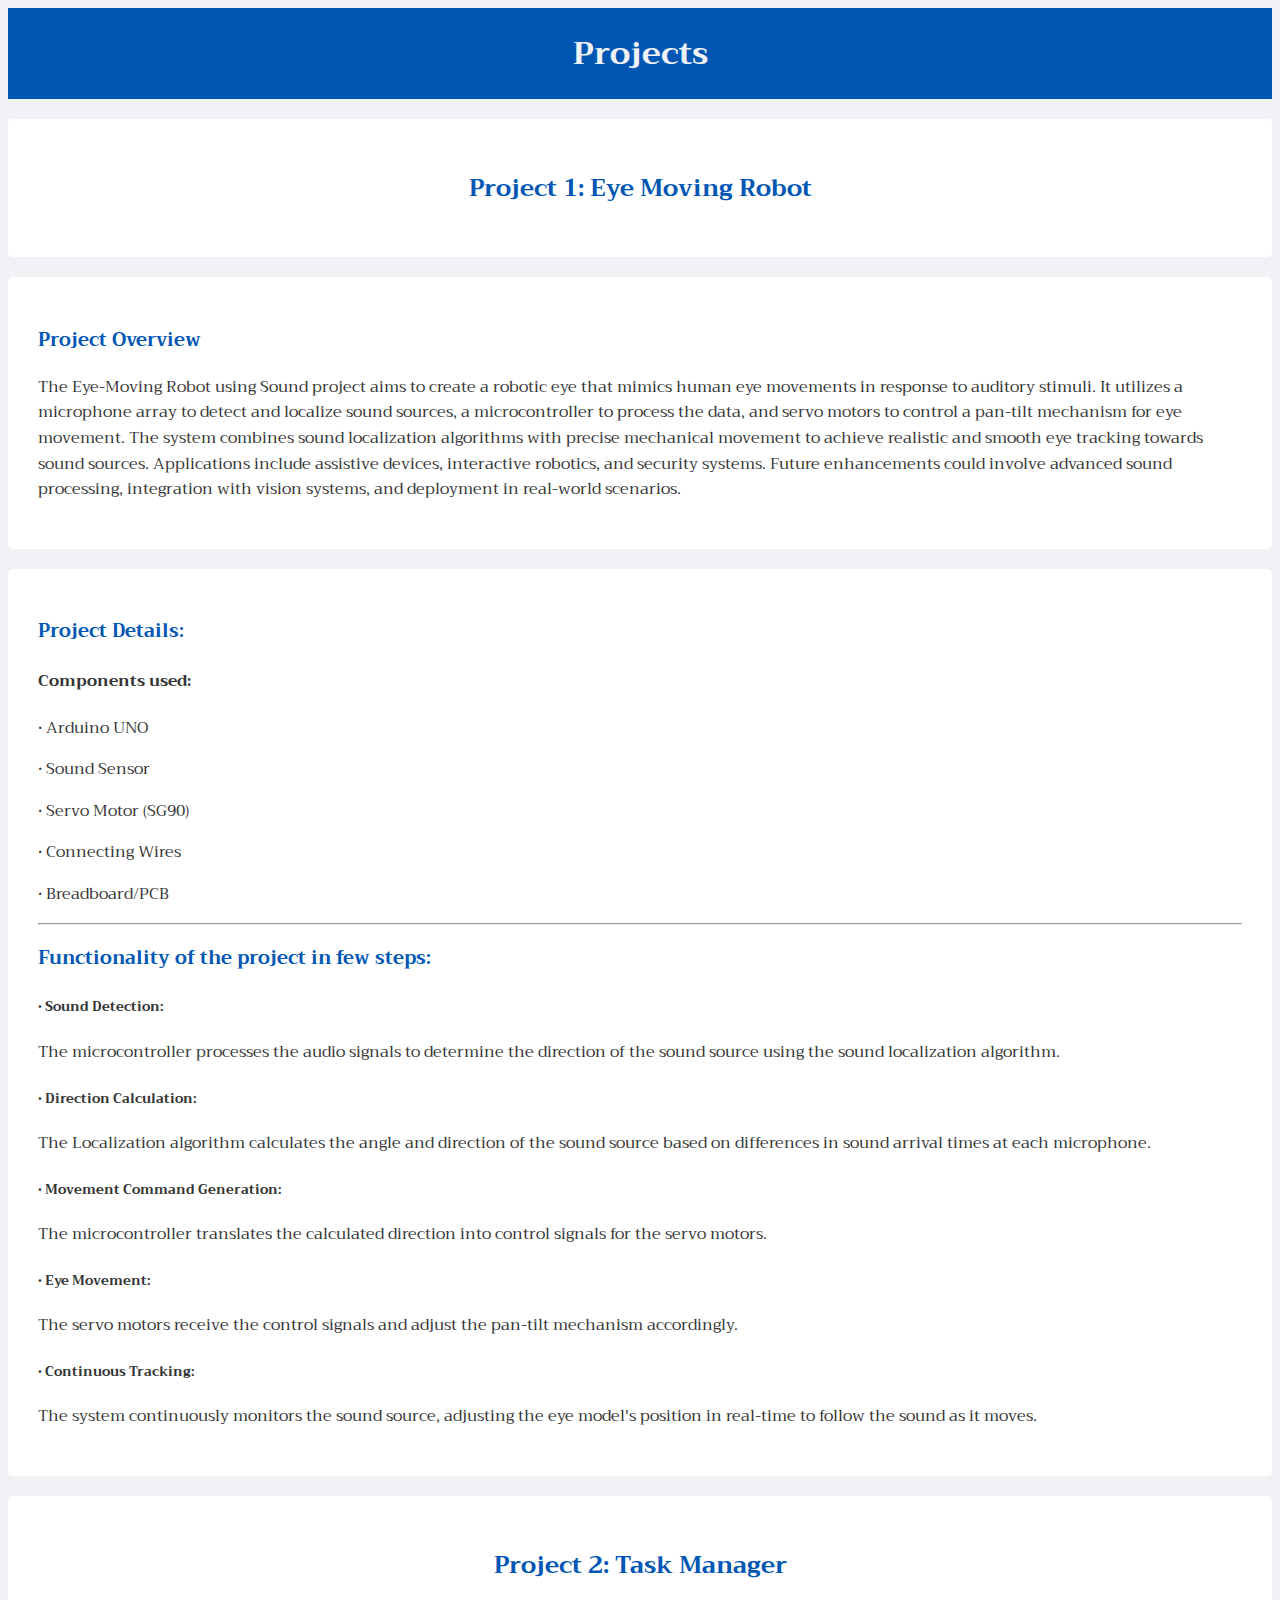
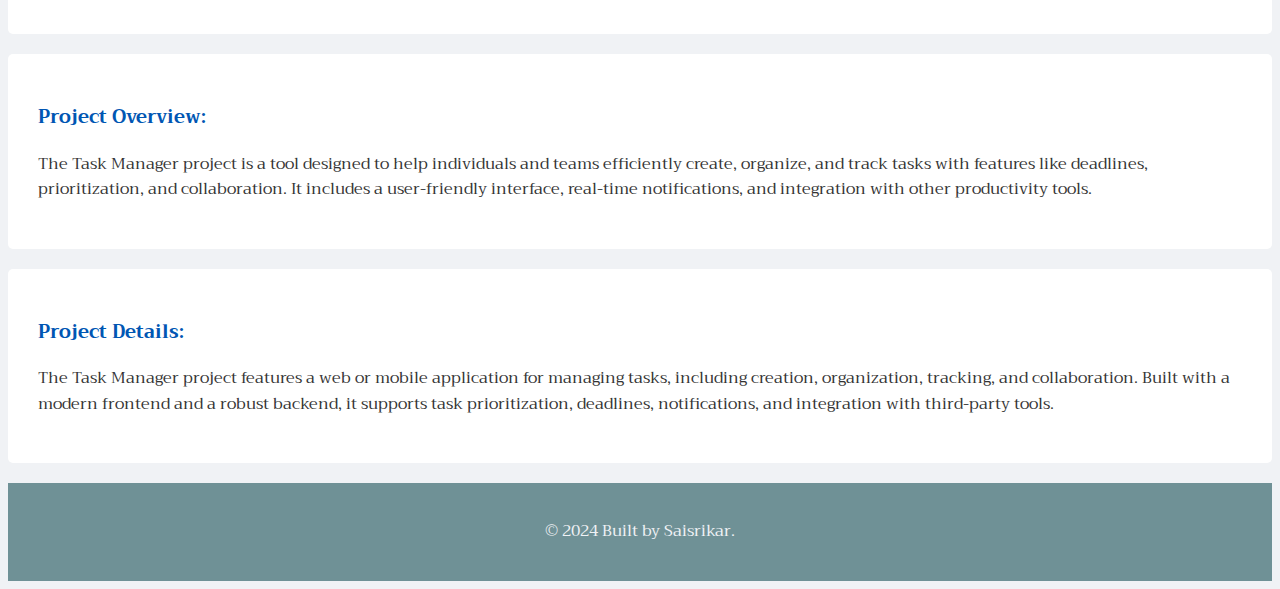
==== project.html @ 33d2f001 "Add files via upload" ====
<!DOCTYPE html>
<html lang="en">
<head>
    <meta charset="UTF-8">
    <meta name="viewport" content="width=device-width, initial-scale=1.0">
    <meta name="description" content="Personal profile page of Saisrikar">
    <link rel="icon" href="project.ico" type="image/x-icon">
    <title>My Projects</title>
    <link rel="stylesheet" href="https://fonts.googleapis.com/css?family=Trirong">
    <style>
        h1,h2,h3
        {
            color:#0056b3; /* Dark Blue */
        }

        body
        {
            font-family: 'Trirong', serif;
            text-align: center;
            background-color: #f0f2f5; /* Light Gray */
            color: #333;
            line-height: 1.6;
        }

        header, footer
        {
            color:#333 ;
            text-align: center;
            padding: 20px 0;
            background-color: #0056b3; /* Dark Blue */
        }

        footer
        {
            background-color: #6f9196; /* Light Green */
        }

        p
        {
            font:200px;
        }

        iframe
        {
            border: none;
        }

        section
        {
            margin:20px 0;
            padding: 30px;
            background-color: #ffffff;
            box-shadow: 0 2px 4px rgba(red, green, blue, alpha);
            border-radius: 5px;
            width: (50%-20px);
            text-align:center;
        }
    </style>
</head>
<body>
    <header>
        <h1 style="margin:0; color: #f0f2f5">Projects</h1>
    </header>

    <section>
        <h2>Project 1: Eye Moving Robot</h2>
    </section>

    <section style="text-align: left;">
        <h3>Project Overview</h3>
        <p>The Eye-Moving Robot using Sound project aims to create a robotic eye that mimics human eye movements in response to auditory stimuli. It utilizes a microphone array to detect and localize sound sources, a microcontroller to process the data, and servo motors to control a pan-tilt mechanism for eye movement. The system combines sound localization algorithms with precise mechanical movement to achieve realistic and smooth eye tracking towards sound sources. Applications include assistive devices, interactive robotics, and security systems. Future enhancements could involve advanced sound processing, integration with vision systems, and deployment in real-world scenarios.</p>
    </section>

    <section style="text-align: left;">
        <h3>Project Details:</h3>
        <h4>Components used:</h4>
        <p>• Arduino UNO</p>
        <p>• Sound Sensor</p>
        <p>• Servo Motor (SG90)</p>
        <p>• Connecting Wires</p>
        <p>• Breadboard/PCB</p>

        <hr>
        <h3>Functionality of the project in few steps:</h3>
        <p><h5>• Sound Detection:</h5> The microcontroller processes the audio signals to determine the direction of the sound source using the sound localization algorithm.</p>
        <p><h5>• Direction Calculation:</h5> The Localization algorithm calculates the angle and direction of the sound source based on differences in sound arrival times at each microphone.</p>
        <p><h5>• Movement Command Generation:</h5> The microcontroller translates the calculated direction into control signals for the servo motors.</p>
        <p><h5>• Eye Movement:</h5> The servo motors receive the control signals and adjust the pan-tilt mechanism accordingly.</p>
        <p><h5>• Continuous Tracking:</h5> The system continuously monitors the sound source, adjusting the eye model's position in real-time to follow the sound as it moves.</p>
    </section>
    
    <section>
        <h2>Project 2: Task Manager</h2>
    </section>

    <section style="text-align: left;">
        <h3>Project Overview:</h3>
        <p>The Task Manager project is a tool designed to help individuals and teams efficiently create, organize, and track tasks with features like deadlines, prioritization, and collaboration. It includes a user-friendly interface, real-time notifications, and integration with other productivity tools.</p>
    </section>

    <section style="text-align: left;">
        <h3>Project Details:</h3>
        <p>The Task Manager project features a web or mobile application for managing tasks, including creation, organization, tracking, and collaboration. Built with a modern frontend and a robust backend, it supports task prioritization, deadlines, notifications, and integration with third-party tools.</p>
    </section>

    <footer style="color:#f0f2f5">
        <p>&copy; 2024 Built by Saisrikar.</p>
    </footer>
</body>
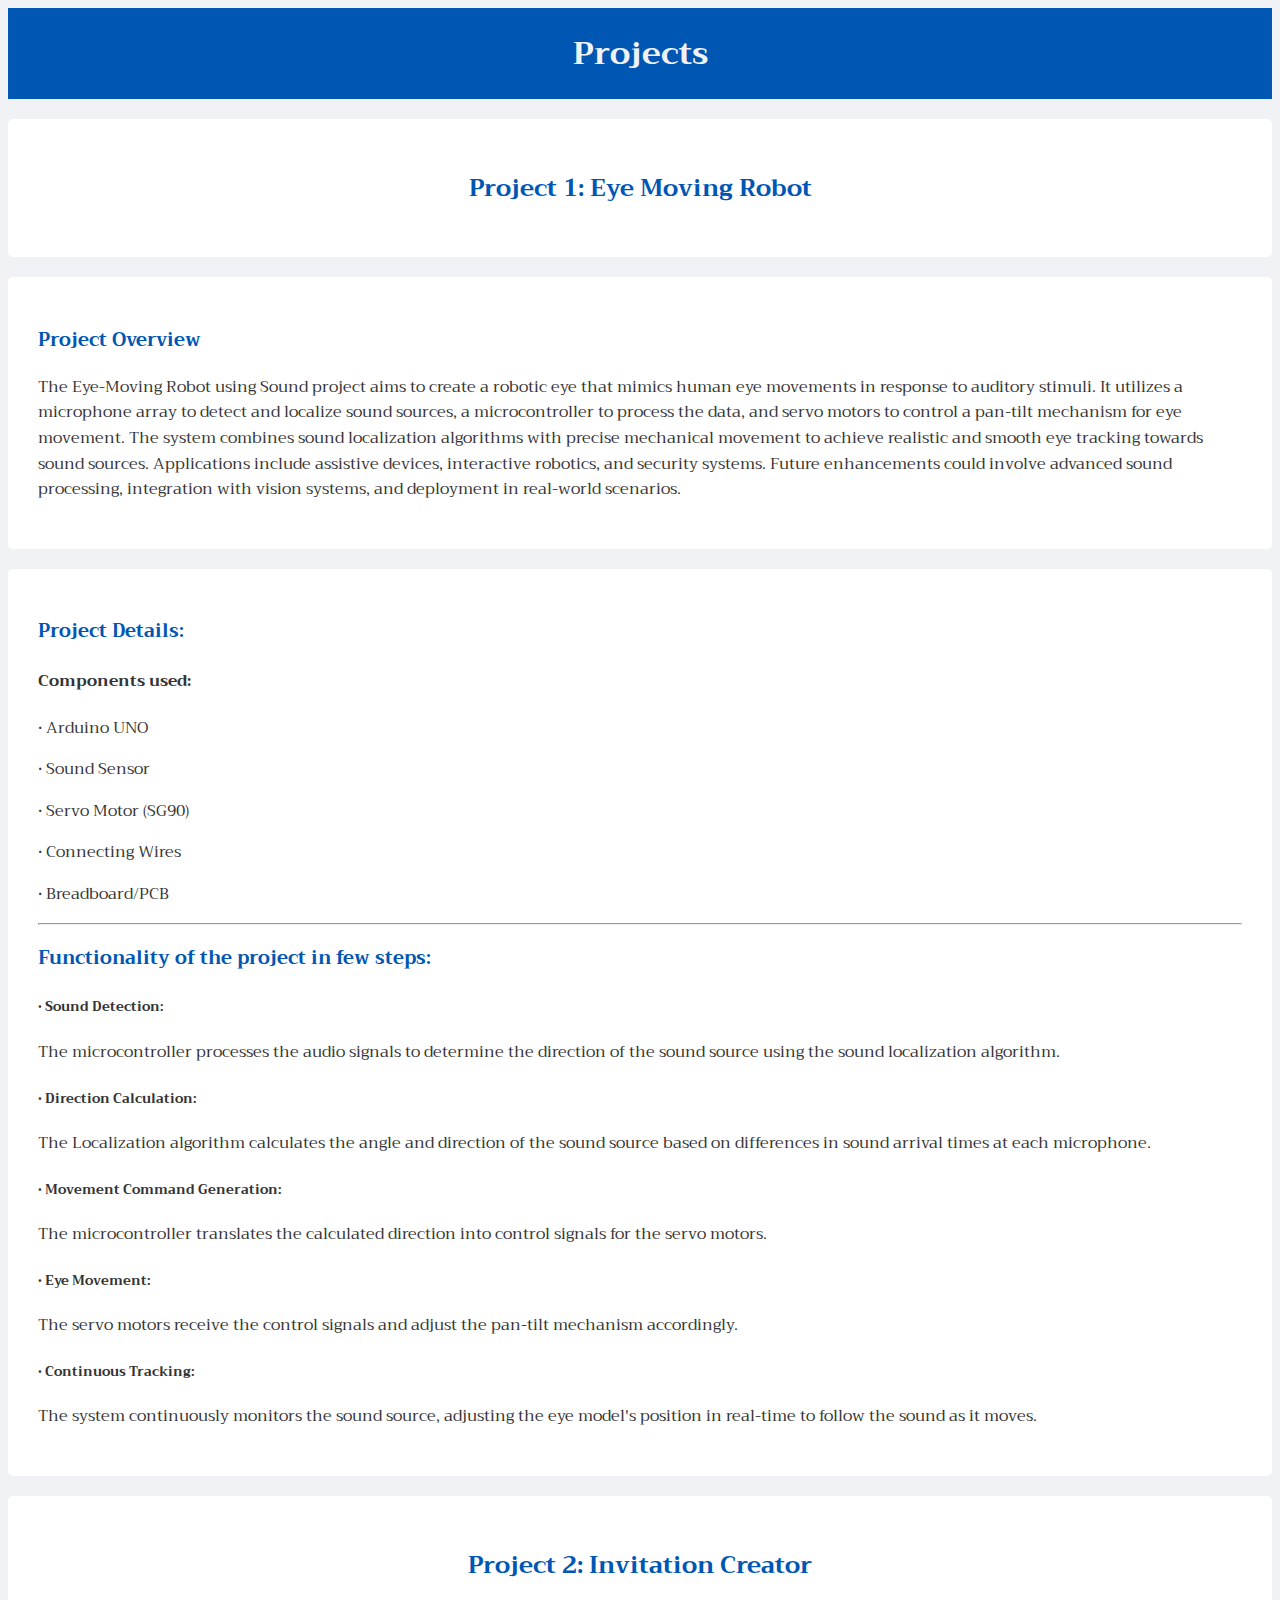
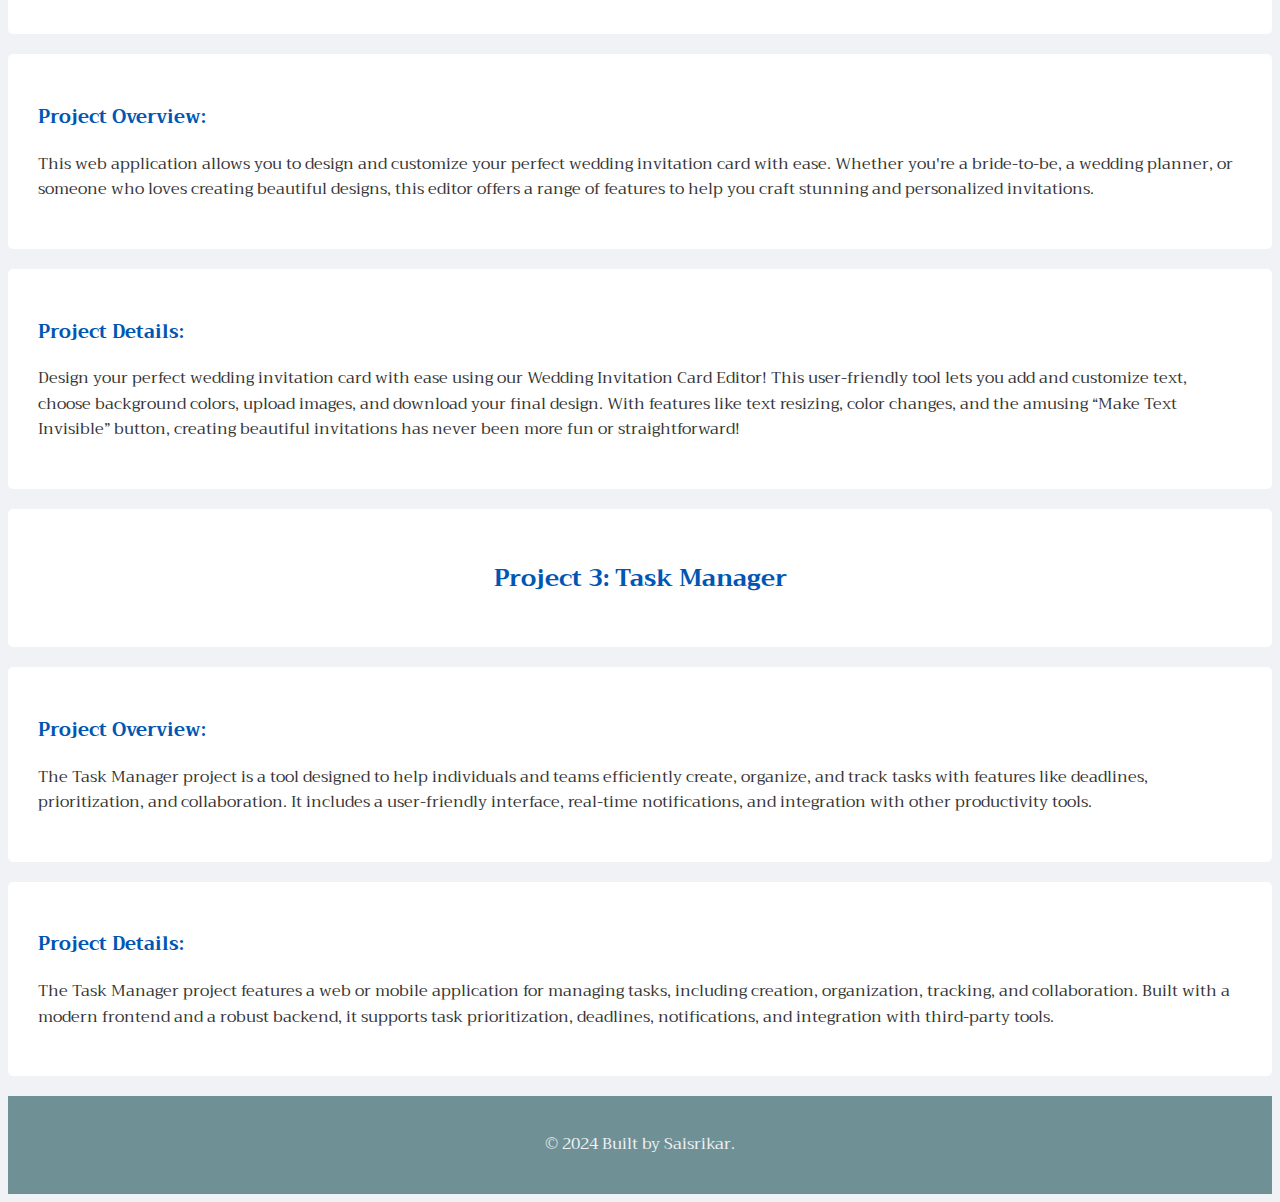
==== commit 5f1ab39c: "Update project.html" ====
--- a/project.html
+++ b/project.html
@@ -88,14 +88,29 @@
         <p><h5>• Eye Movement:</h5> The servo motors receive the control signals and adjust the pan-tilt mechanism accordingly.</p>
         <p><h5>• Continuous Tracking:</h5> The system continuously monitors the sound source, adjusting the eye model's position in real-time to follow the sound as it moves.</p>
     </section>
+
+    <section>
+        <h2>Project 2: Invitation Creator</h2>
+    </section>
+
+    <section style="text-align: left;">
+        <h3>Project Overview:</h3>
+        <p>This web application allows you to design and customize your perfect wedding invitation card with ease. Whether you're a bride-to-be, a wedding planner, or someone who loves creating beautiful designs, this editor offers a range of features to help you craft stunning and personalized invitations.</p>
+    </section>
+
+    <section style="text-align: left;">
+        <h3>Project Details:</h3>
+        <p>Design your perfect wedding invitation card with ease using our Wedding Invitation Card Editor! This user-friendly tool lets you add and customize text, choose background colors, upload images, and download your final design. With features like text resizing, color changes, and the amusing “Make Text Invisible” button, creating beautiful invitations has never been more fun or straightforward!</p>
+    </section>
     
     <section>
-        <h2>Project 2: Task Manager</h2>
+        <h2>Project 3: Task Manager</h2>
     </section>
 
     <section style="text-align: left;">
         <h3>Project Overview:</h3>
         <p>The Task Manager project is a tool designed to help individuals and teams efficiently create, organize, and track tasks with features like deadlines, prioritization, and collaboration. It includes a user-friendly interface, real-time notifications, and integration with other productivity tools.</p>
+        <link rel="stylesheet" href="https://saisrikarnethi.github.io/Invitation-Creator/">
     </section>
 
     <section style="text-align: left;">
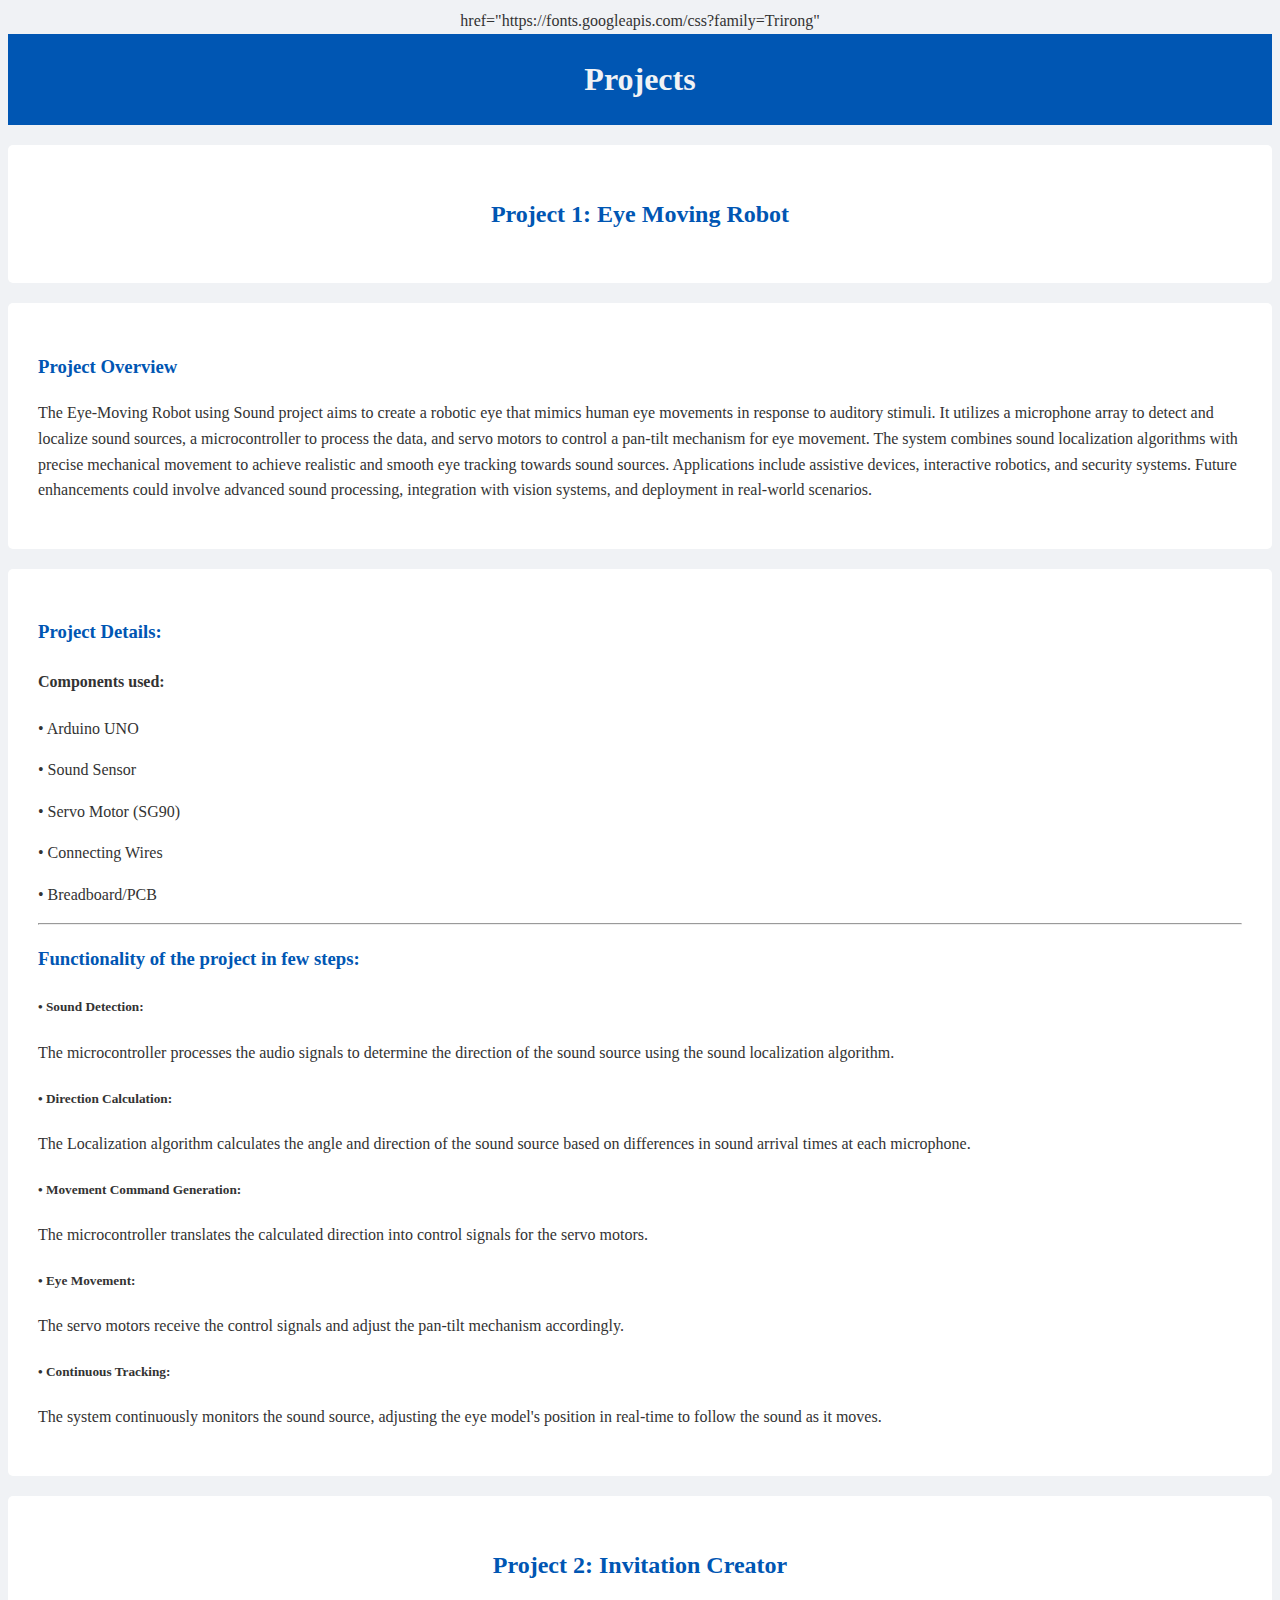
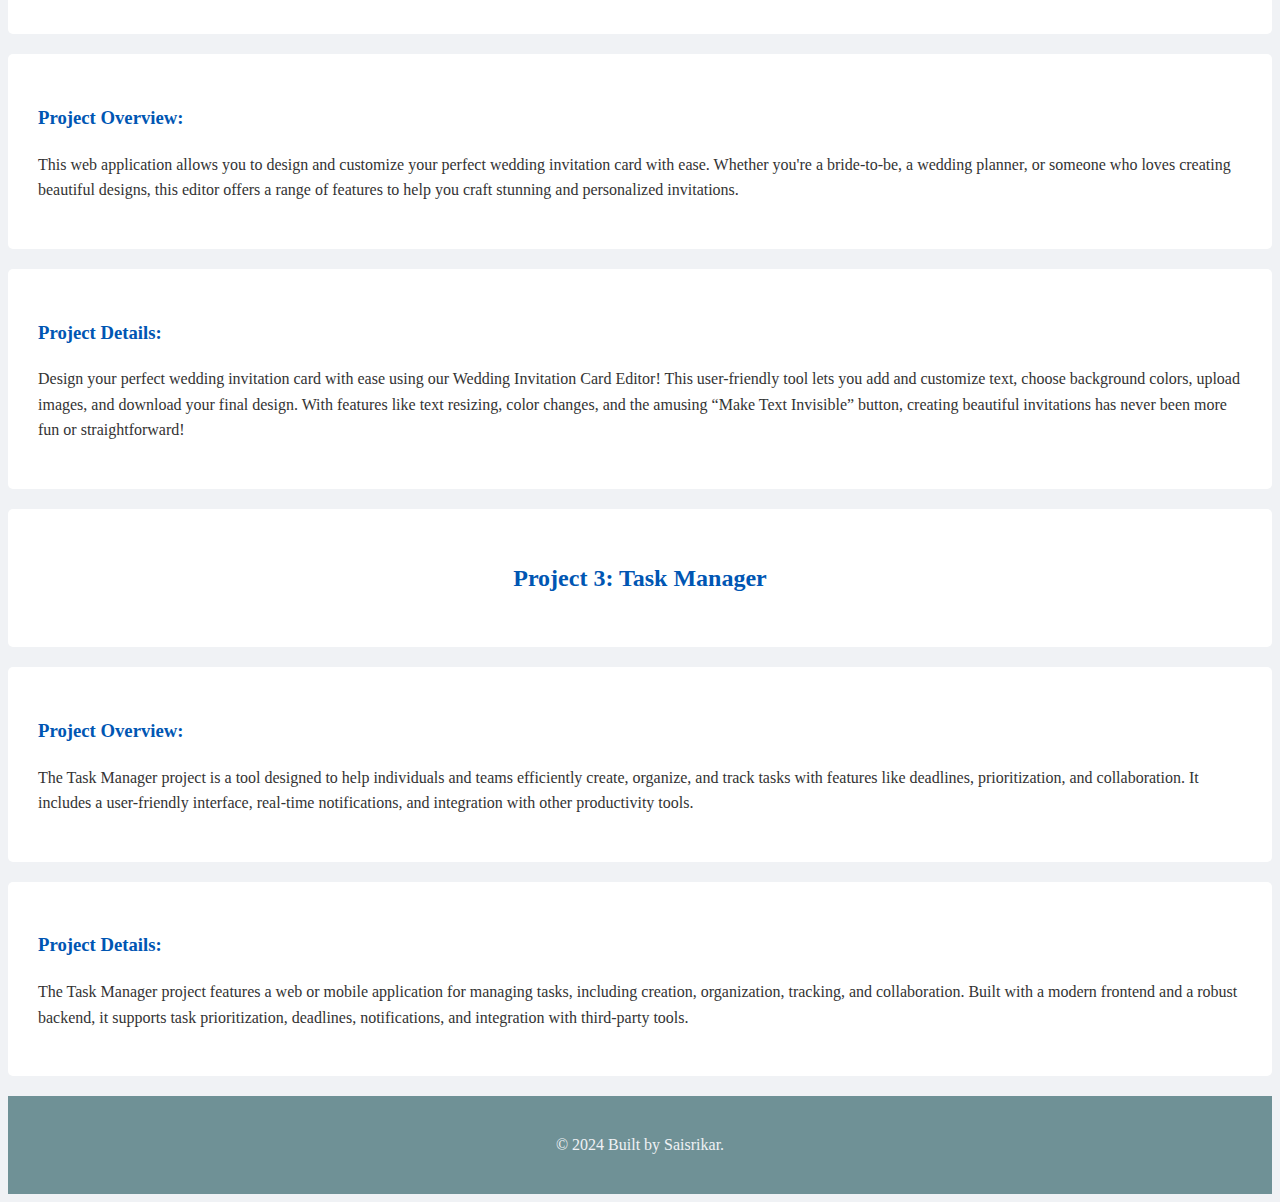
==== commit 727655c2: "Update project.html" ====
--- a/project.html
+++ b/project.html
@@ -6,7 +6,7 @@
     <meta name="description" content="Personal profile page of Saisrikar">
     <link rel="icon" href="project.ico" type="image/x-icon">
     <title>My Projects</title>
-    <link rel="stylesheet" href="https://fonts.googleapis.com/css?family=Trirong">
+    <link>href="https://fonts.googleapis.com/css?family=Trirong"</link>
     <style>
         h1,h2,h3
         {
@@ -96,6 +96,7 @@
     <section style="text-align: left;">
         <h3>Project Overview:</h3>
         <p>This web application allows you to design and customize your perfect wedding invitation card with ease. Whether you're a bride-to-be, a wedding planner, or someone who loves creating beautiful designs, this editor offers a range of features to help you craft stunning and personalized invitations.</p>
+        <link rel="stylesheet" href="https://saisrikarnethi.github.io/Invitation-Creator/">
     </section>
 
     <section style="text-align: left;">
@@ -110,7 +111,6 @@
     <section style="text-align: left;">
         <h3>Project Overview:</h3>
         <p>The Task Manager project is a tool designed to help individuals and teams efficiently create, organize, and track tasks with features like deadlines, prioritization, and collaboration. It includes a user-friendly interface, real-time notifications, and integration with other productivity tools.</p>
-        <link rel="stylesheet" href="https://saisrikarnethi.github.io/Invitation-Creator/">
     </section>
 
     <section style="text-align: left;">
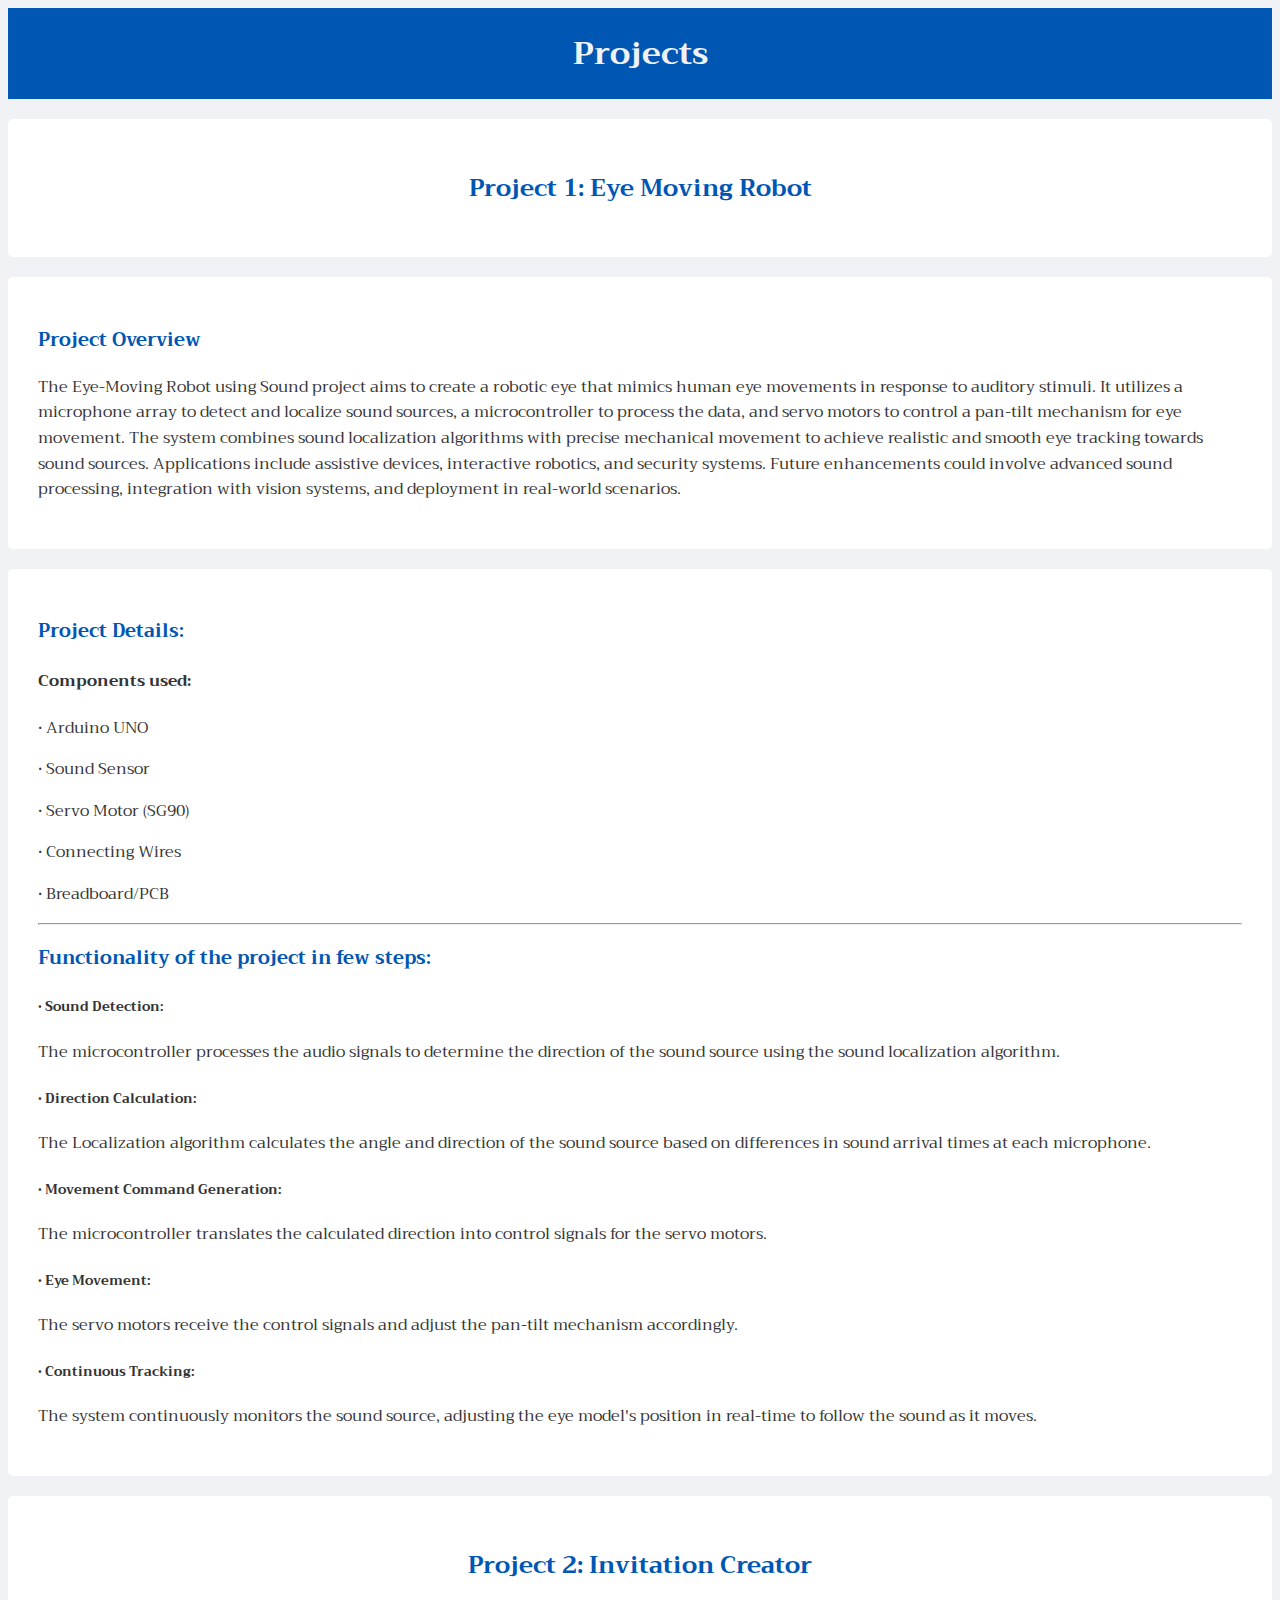
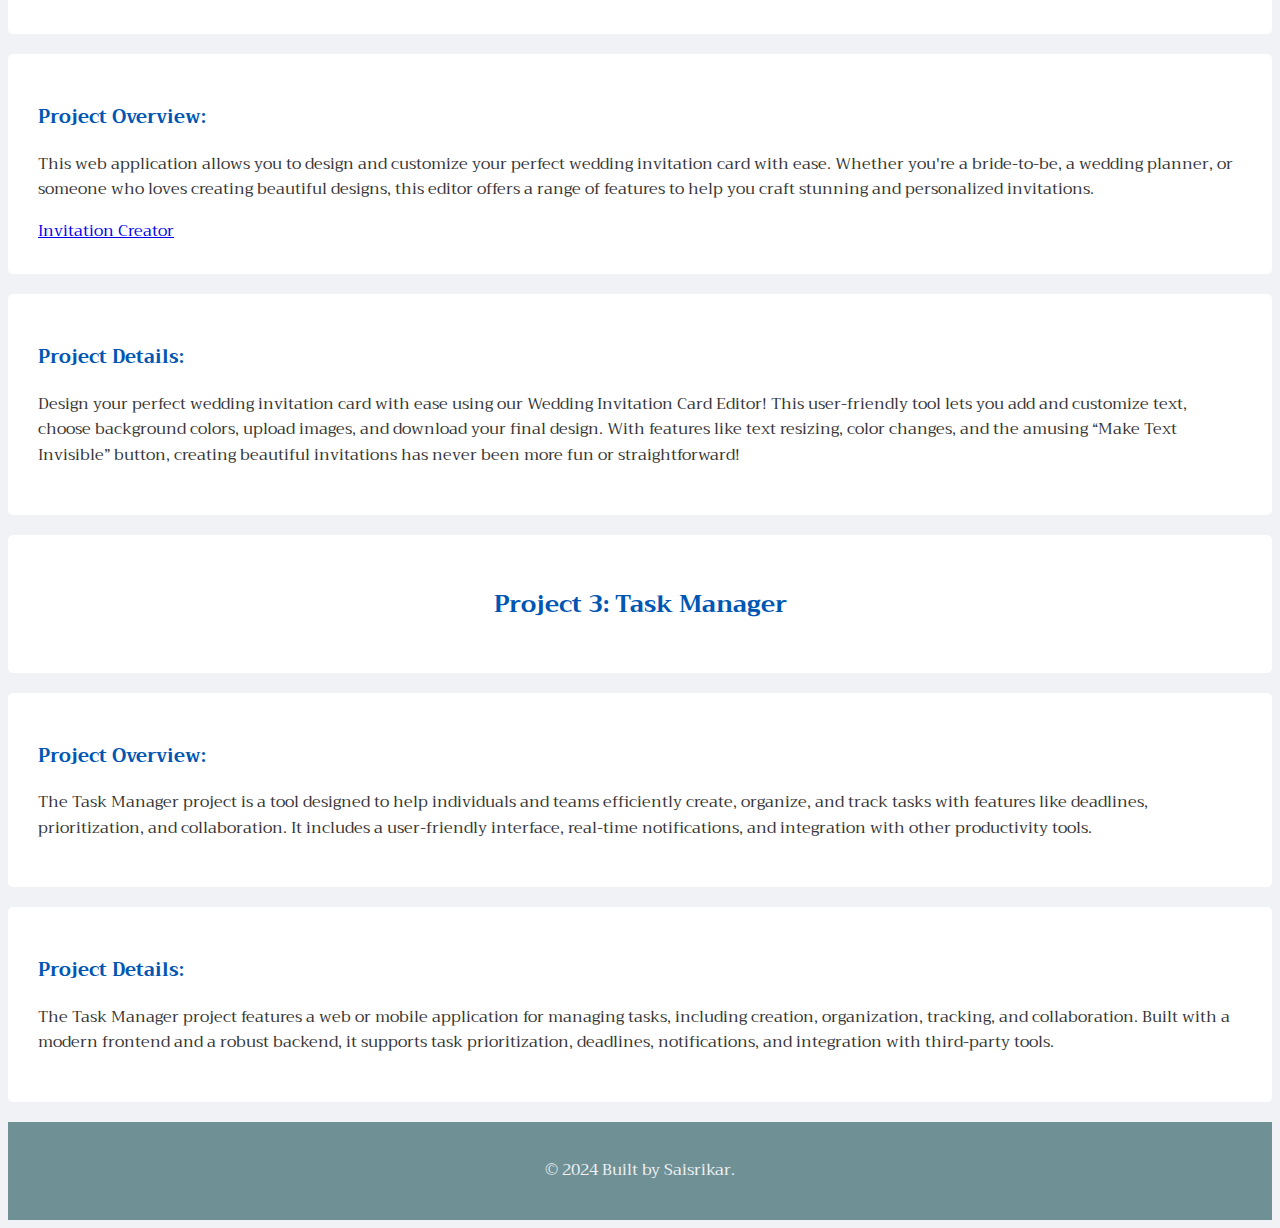
==== commit 9d8adc64: "Update project.html" ====
--- a/project.html
+++ b/project.html
@@ -6,7 +6,7 @@
     <meta name="description" content="Personal profile page of Saisrikar">
     <link rel="icon" href="project.ico" type="image/x-icon">
     <title>My Projects</title>
-    <link>href="https://fonts.googleapis.com/css?family=Trirong"</link>
+    <link rel="stylesheet" href="https://fonts.googleapis.com/css?family=Trirong">
     <style>
         h1,h2,h3
         {
@@ -96,7 +96,7 @@
     <section style="text-align: left;">
         <h3>Project Overview:</h3>
         <p>This web application allows you to design and customize your perfect wedding invitation card with ease. Whether you're a bride-to-be, a wedding planner, or someone who loves creating beautiful designs, this editor offers a range of features to help you craft stunning and personalized invitations.</p>
-        <link rel="stylesheet" href="https://saisrikarnethi.github.io/Invitation-Creator/">
+        <a href="https://saisrikarnethi.github.io/Invitation-Creator/">Invitation Creator</a>   
     </section>
 
     <section style="text-align: left;">
